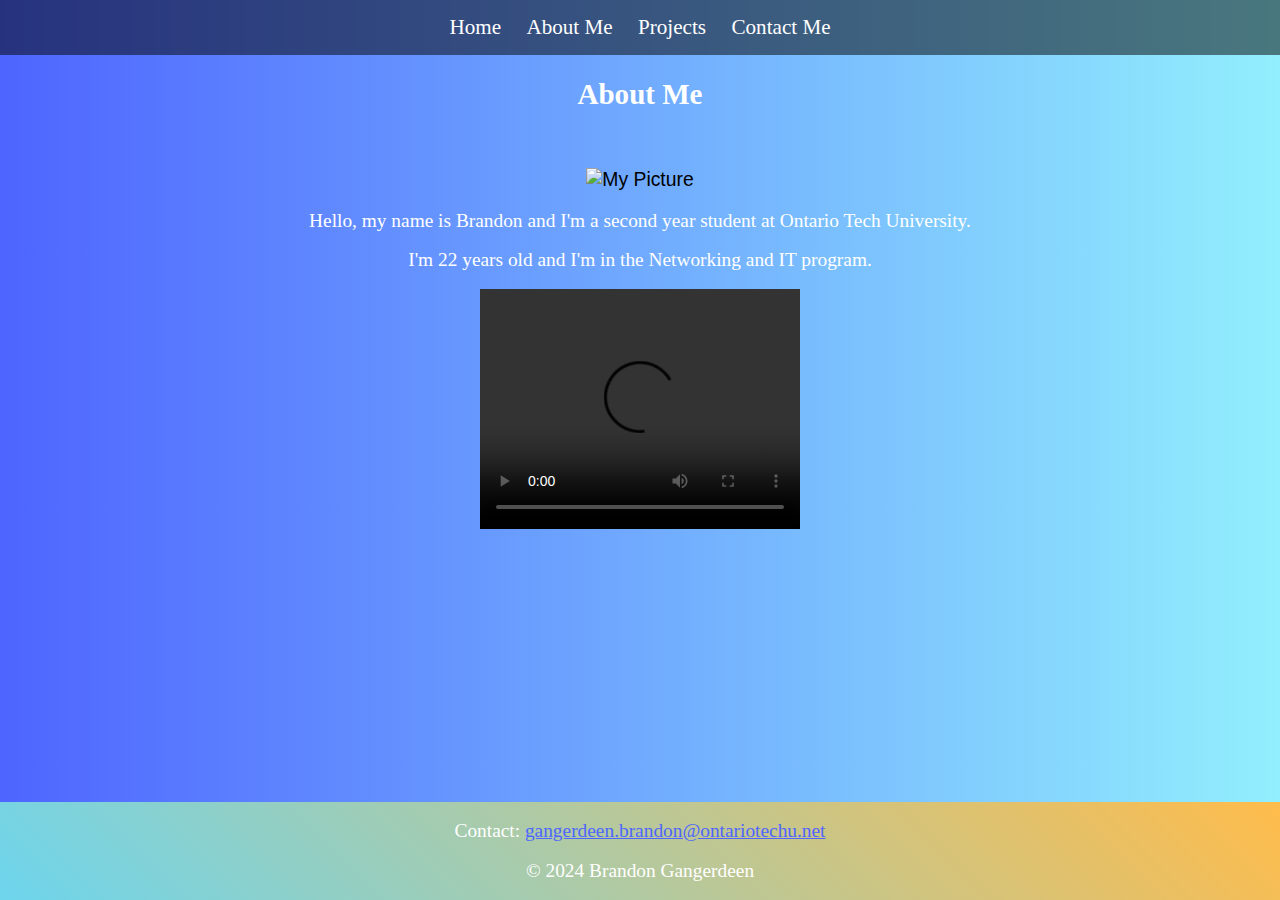
==== about.html @ 77db4f4a "Update about.html" ====
<!DOCTYPE html>
<html lang="en">
<head>
    <meta charset="UTF-8">
    <meta name="viewport" content="width=device-width, initial-scale=1.0">
    <title>About Me</title>
    <link rel="stylesheet" href="main.css">
    <link rel="stylesheet" href="tablet.css" media="screen and (max-width: 768px)">
    <link rel="stylesheet" href="mobile.css" media="screen and (max-width: 480px)">
</head>
<body>

    <header>
        <nav>
            <ul>
                <li><a href="index.html">Home</a></li>
                <li><a href="about.html">About Me</a></li>
                <li><a href="projects.html">Projects</a></li>
                <li><a href="contact.html">Contact Me</a></li>
            </ul>
        </nav>
    </header>


    <section class="about">
        <h2>About Me</h2>
        <img src="pic2.jpg" alt="My Picture">
        <p>Hello, my name is Brandon and I'm a second year student at Ontario Tech University.</p>
        <p>I'm 22 years old and I'm in the Networking and IT program.</p>
        <video width="320" height="240" controls>
            <source src="aboutme.mkv" type="video/mp4">
            Your browser does not support the video tag.
        </video>
    </section>


    <footer>
        <p>Contact: <a href="mailto:gangerdeen.brandon@ontariotechu.net">gangerdeen.brandon@ontariotechu.net</a></p>
        <p>&copy; 2024 Brandon Gangerdeen</p>
    </footer>

</body>
</html>
---- main.css ----
/* Global styles */
html, body {
    font-size: 110%;
    height: 100%;
    margin: 0;
    padding: 0;
}

body {

    background: linear-gradient(to right, #4E65FF , #92EFFD);

    display: flex;
    flex-direction: column;
    min-height: 100vh; /* Minimum height of 100% of the viewport */
    font-family: 'Work Sans', Helvetica, sans-serif;

}
.about, .projects, .contact {
    flex: 1;
    text-align: center;
    padding: 20px;
}
header {
    width: 100%;
    position: absolute;
    top: 0;
    left: 0;
    background: rgba(0, 0, 0, 0.5);
    padding: 15px 0;
    text-align: center;
}

header nav ul {
    list-style: none;
    margin: 0 auto;
    padding: 0;
    text-align: center;
}

header nav ul li {
    display: inline;
    margin: 0 10px;
}

header nav ul li a {
    
    color: white;
    text-decoration: none;
    font-family: 'Unica One', cursive;
    font-size: 1.2rem;
}

h1, h2 {
    font-family: 'Unica One', cursive;
    color: white;
    text-align: center;
    line-height: 100px;
}


p {
    font-family: 'Unica One', cursive;
    color: white;
    text-align: center;
    line-height: 20px;
}


section {
    padding: 20px;
    text-align: center;
}

footer {
    line-height: 50px;
    color: white;
    background: linear-gradient(45deg, #6dd5ed, #ffbc4b);
    text-align: center;
    position: relative;
    bottom: 0;
    width: 100%;
    

}

.header-content img {
    display: block;
    margin-left: auto;
    margin-right: auto;
    margin-top: 100px;
    max-width: 250px;
    border-radius: 8px;
}
.header-content {
    flex: 1;
    text-align: center;

}

a {
    color: #4E65FF;
    transition: color 0.2s ease-in;
}

a:hover {
    color: #1427a8;
}

/* Media Queries */
@media screen and (max-width: 768px) {
    header nav ul li {
        display: block;
        margin-bottom: 10px;
    }
}

@media screen and (max-width: 480px) {
    header {
        padding: 10px;
    }

    section {
        padding: 10px;
    }
}
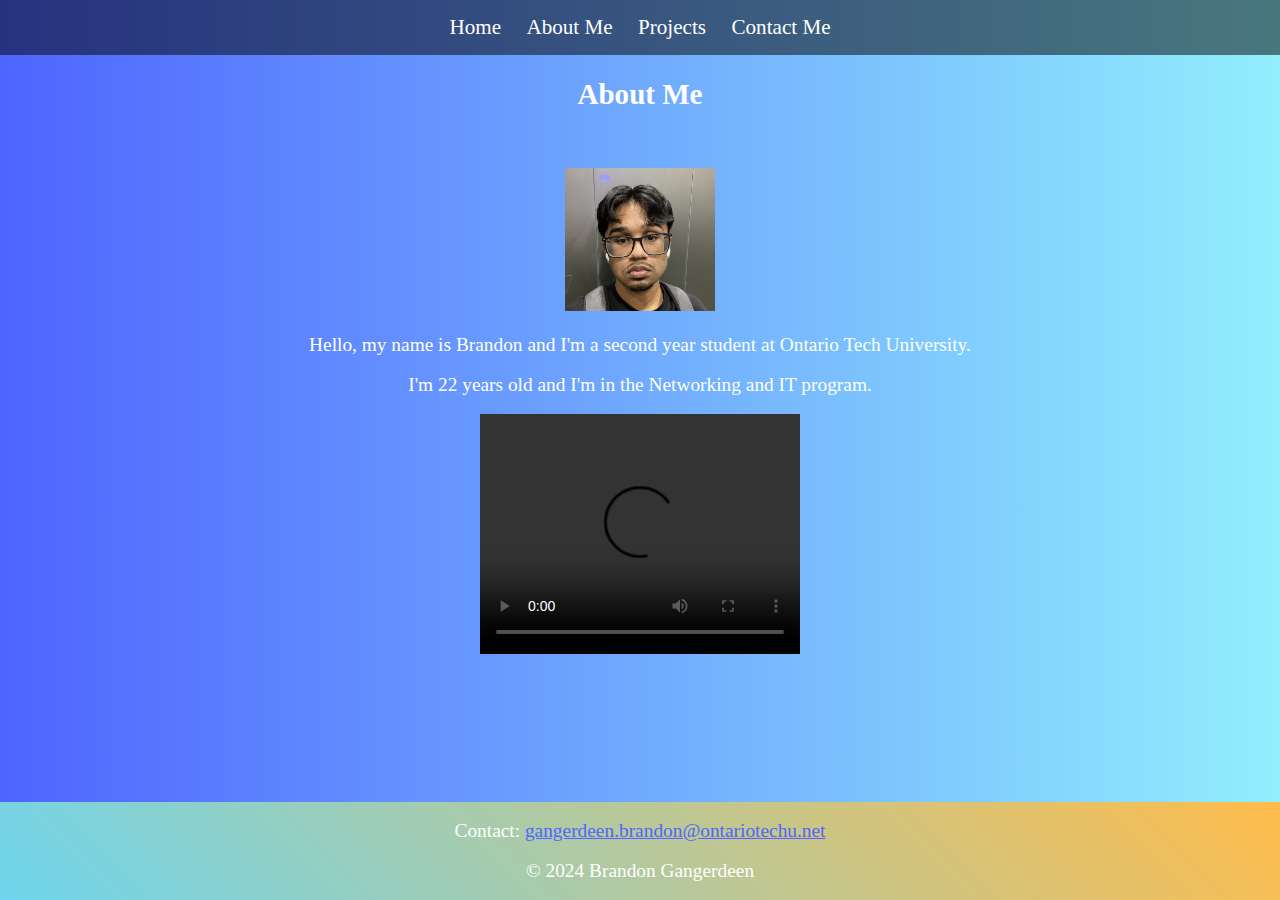
==== commit bdc028a6: "Update about.html" ====
--- a/about.html
+++ b/about.html
@@ -29,6 +29,8 @@
         <p>I'm 22 years old and I'm in the Networking and IT program.</p>
         <video width="320" height="240" controls>
             <source src="aboutme.mkv" type="video/mp4">
+            <source src="video.webm" type="video/webm">
+            <source src="video.ogg" type="video/ogg">
             Your browser does not support the video tag.
         </video>
     </section>
--- a/main.css
+++ b/main.css
@@ -1,4 +1,4 @@
-/* Global styles */
+
 html, body {
     font-size: 110%;
     height: 100%;
@@ -12,7 +12,7 @@
 
     display: flex;
     flex-direction: column;
-    min-height: 100vh; /* Minimum height of 100% of the viewport */
+    min-height: 100vh; 
     font-family: 'Work Sans', Helvetica, sans-serif;
 
 }
@@ -20,6 +20,10 @@
     flex: 1;
     text-align: center;
     padding: 20px;
+}
+
+.about img{
+    max-width: 150px;
 }
 header {
     width: 100%;
@@ -38,6 +42,25 @@
     text-align: center;
 }
 
+.projects article{
+    float:left
+}
+
+.project-description {
+    display: flex; 
+    align-items: center; 
+    justify-content: space-between; 
+}
+
+.project-description p {
+    flex: 1;
+}
+
+.project-description img {
+    max-width: 300px;
+    margin-left: 50px; 
+    height: auto; 
+}
 header nav ul li {
     display: inline;
     margin: 0 10px;
@@ -47,12 +70,12 @@
     
     color: white;
     text-decoration: none;
-    font-family: 'Unica One', cursive;
+    font-family: 'Unica One';
     font-size: 1.2rem;
 }
 
-h1, h2 {
-    font-family: 'Unica One', cursive;
+h1, h2, h3{
+    font-family: 'Unica One';
     color: white;
     text-align: center;
     line-height: 100px;
@@ -60,17 +83,12 @@
 
 
 p {
-    font-family: 'Unica One', cursive;
+    font-family: 'Unica One';
     color: white;
     text-align: center;
     line-height: 20px;
 }
 
-
-section {
-    padding: 20px;
-    text-align: center;
-}
 
 footer {
     line-height: 50px;
@@ -107,7 +125,7 @@
     color: #1427a8;
 }
 
-/* Media Queries */
+
 @media screen and (max-width: 768px) {
     header nav ul li {
         display: block;
--- a/tablet.css
+++ b/tablet.css
@@ -0,0 +1,51 @@
+/* For tablet screens between 481px and 960px width */
+html, body {
+    font-size: 100%; /* Reduce font size slightly for tablets */
+}
+
+body {
+    background: linear-gradient(to right, #4E65FF , #92EFFD);
+    display: flex;
+    flex-direction: column;
+    min-height: 100vh;
+}
+
+header {
+    padding: 10px 0;
+}
+
+header nav ul {
+    padding: 0;
+    text-align: center;
+}
+
+header nav ul li {
+    display: block; /* Stack nav items vertically */
+    margin-bottom: 10px;
+}
+
+header nav ul li a {
+    font-size: 1rem; /* Adjust font size */
+}
+
+.projects, .about, .contact {
+    padding: 15px;
+}
+
+.project-description {
+    display: flex;
+    flex-direction: column; /* Stack text and image vertically on tablet */
+    align-items: center;
+    text-align: center;
+}
+
+.project-description img {
+    max-width: 250px;
+    margin-left: 0;
+    margin-top: 15px;
+}
+
+footer {
+    font-size: 0.9rem; /* Reduce footer font size */
+    line-height: 40px;
+}
--- a/mobile.css
+++ b/mobile.css
@@ -0,0 +1,51 @@
+/* For mobile screens up to 480px width */
+html, body {
+    font-size: 90%; /* Further reduce font size for mobile */
+}
+
+body {
+    background: linear-gradient(to bottom, #4E65FF , #92EFFD); /* Adjust background for better mobile experience */
+    display: flex;
+    flex-direction: column;
+    min-height: 100vh;
+}
+
+header {
+    padding: 8px 0;
+}
+
+header nav ul {
+    padding: 0;
+    text-align: center;
+}
+
+header nav ul li {
+    display: block;
+    margin-bottom: 8px;
+}
+
+header nav ul li a {
+    font-size: 0.9rem; /* Adjust font size for mobile */
+}
+
+.projects, .about, .contact {
+    padding: 10px;
+}
+
+.project-description {
+    display: flex;
+    flex-direction: column;
+    align-items: center;
+    text-align: center;
+}
+
+.project-description img {
+    max-width: 200px;
+    margin-left: 0;
+    margin-top: 10px;
+}
+
+footer {
+    font-size: 0.8rem; /* Reduce footer font size for mobile */
+    line-height: 35px;
+}
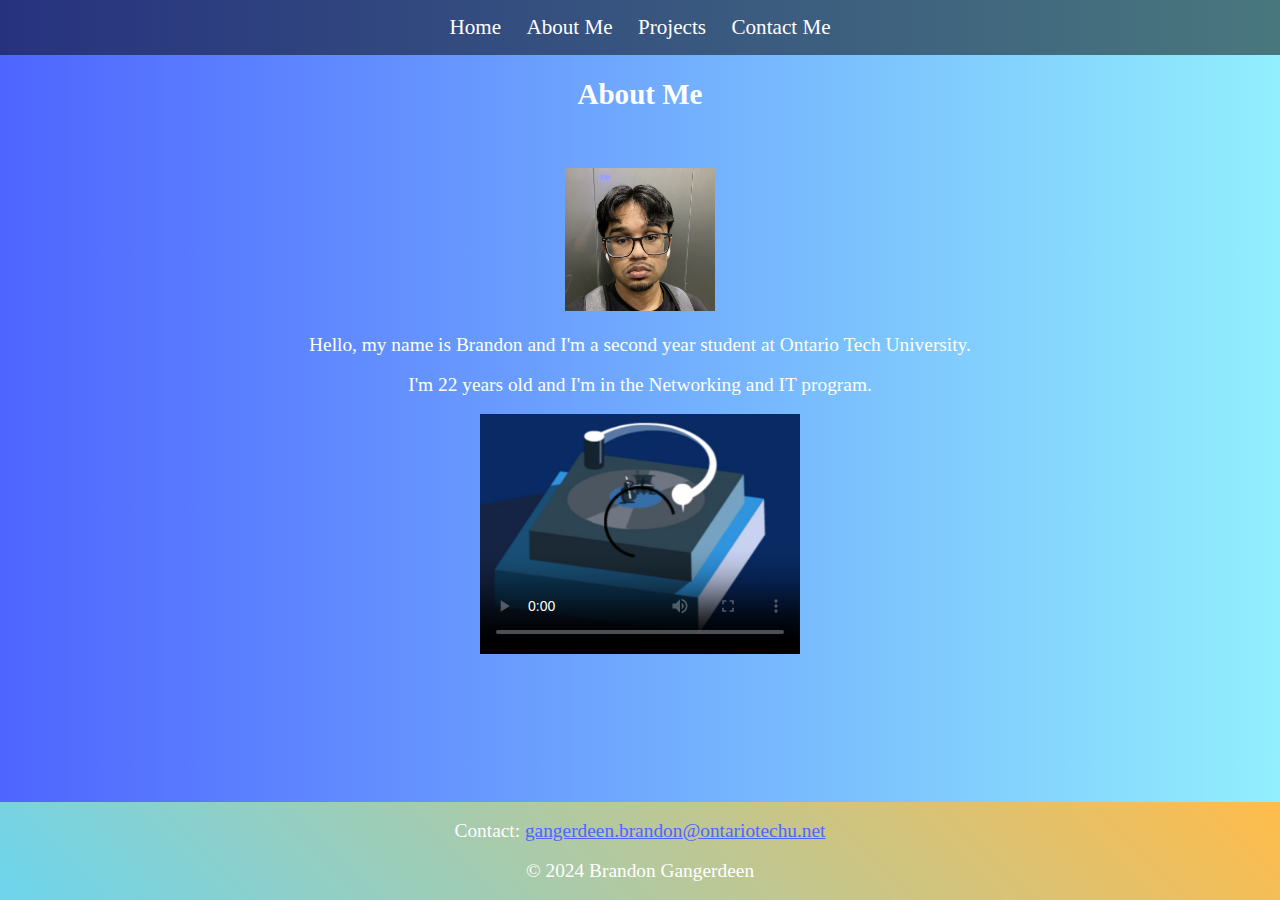
==== commit 0cb5f453: "Update about.html" ====
--- a/about.html
+++ b/about.html
@@ -27,7 +27,7 @@
         <img src="pic2.jpg" alt="My Picture">
         <p>Hello, my name is Brandon and I'm a second year student at Ontario Tech University.</p>
         <p>I'm 22 years old and I'm in the Networking and IT program.</p>
-        <video width="320" height="240" controls>
+        <video width="320" height="240" controls poster="on_record.png">
             <source src="aboutme.mkv" type="video/mp4">
             <source src="video.webm" type="video/webm">
             <source src="video.ogg" type="video/ogg">
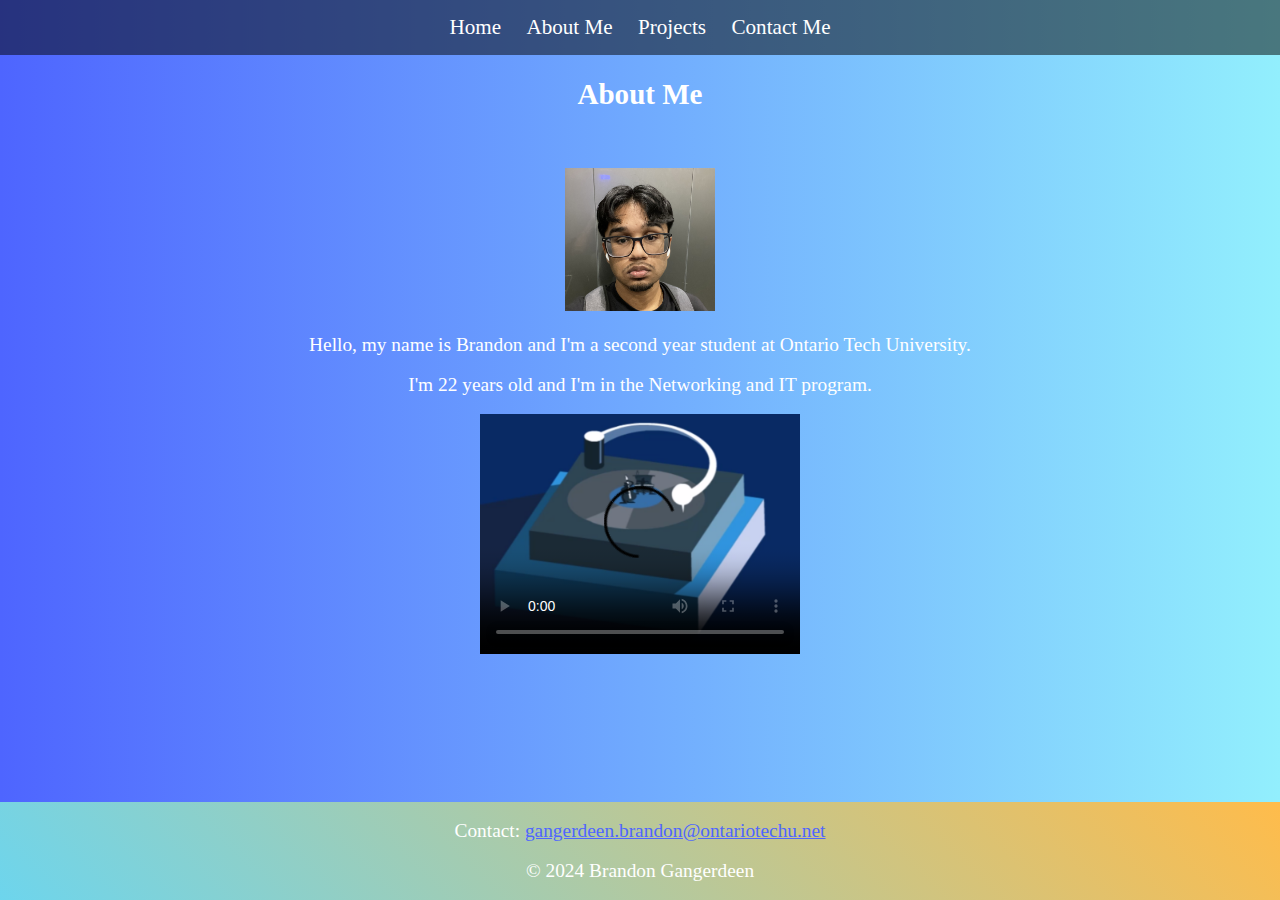
==== commit bf23fc41: "Update about.html" ====
--- a/about.html
+++ b/about.html
@@ -29,8 +29,7 @@
         <p>I'm 22 years old and I'm in the Networking and IT program.</p>
         <video width="320" height="240" controls poster="on_record.png">
             <source src="aboutme.mkv" type="video/mp4">
-            <source src="video.webm" type="video/webm">
-            <source src="video.ogg" type="video/ogg">
+            <source src="aboutme.ogv" type="video/ogg">
             Your browser does not support the video tag.
         </video>
     </section>
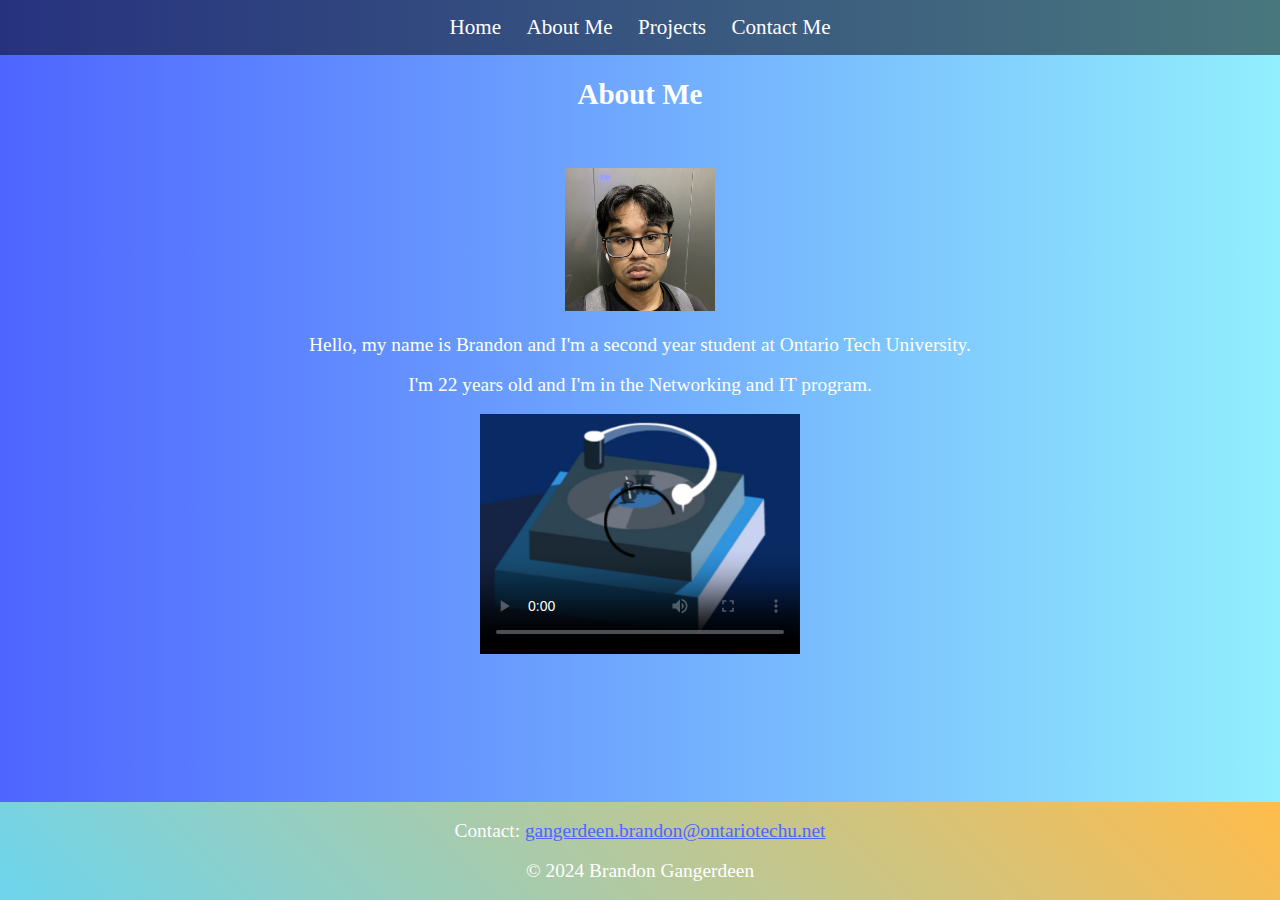
==== commit ca0b26a6: "Update about.html" ====
--- a/about.html
+++ b/about.html
@@ -5,12 +5,11 @@
     <meta name="viewport" content="width=device-width, initial-scale=1.0">
     <title>About Me</title>
     <link rel="stylesheet" href="main.css">
-    <link rel="stylesheet" href="tablet.css" media="screen and (max-width: 768px)">
-    <link rel="stylesheet" href="mobile.css" media="screen and (max-width: 480px)">
+
 </head>
 <body>
 
-    <header>
+    <header class="header-background">
         <nav>
             <ul>
                 <li><a href="index.html">Home</a></li>
--- a/main.css
+++ b/main.css
@@ -126,19 +126,3 @@
 }
 
 
-@media screen and (max-width: 768px) {
-    header nav ul li {
-        display: block;
-        margin-bottom: 10px;
-    }
-}
-
-@media screen and (max-width: 480px) {
-    header {
-        padding: 10px;
-    }
-
-    section {
-        padding: 10px;
-    }
-}
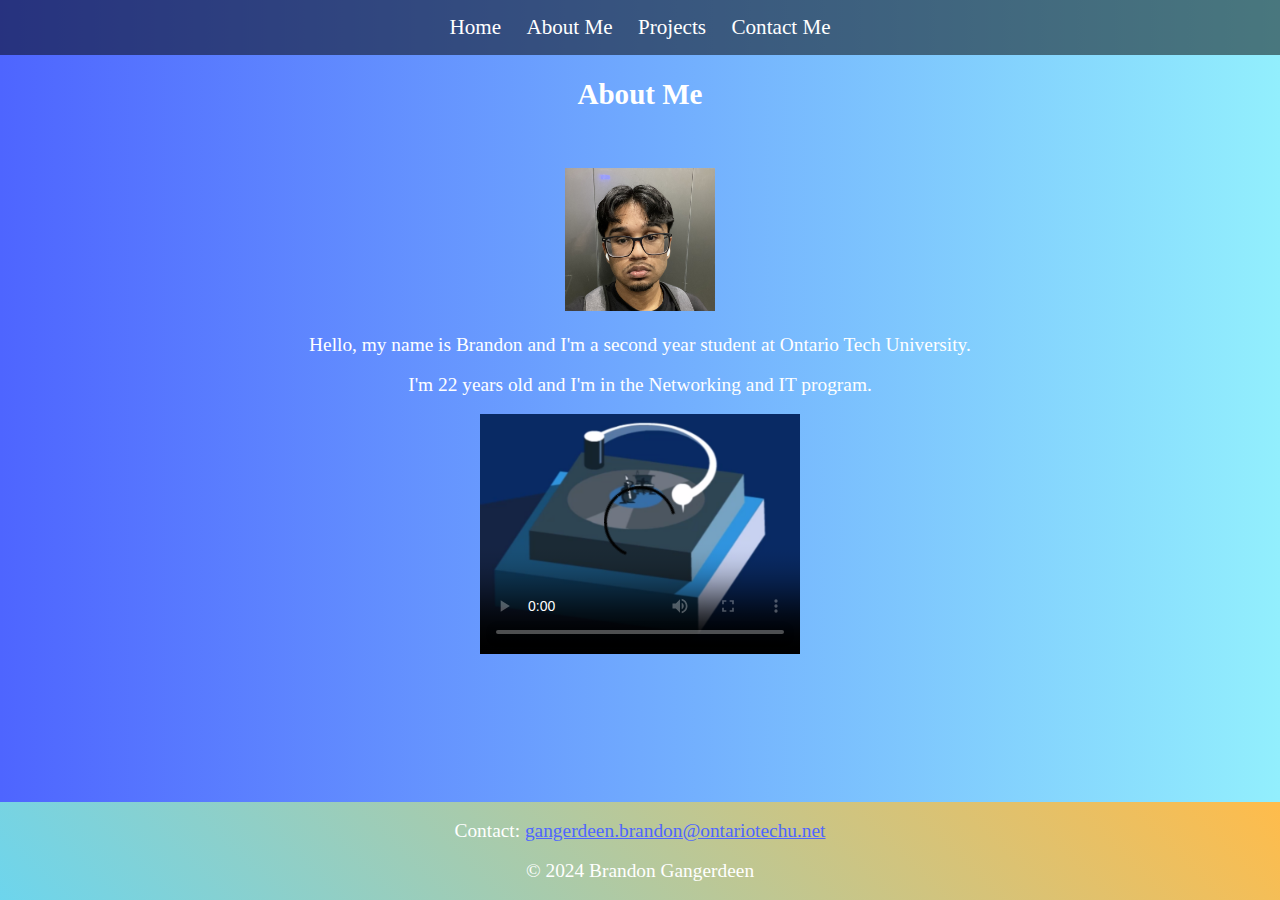
==== commit 47074620: "Update about.html" ====
--- a/about.html
+++ b/about.html
@@ -27,7 +27,7 @@
         <p>Hello, my name is Brandon and I'm a second year student at Ontario Tech University.</p>
         <p>I'm 22 years old and I'm in the Networking and IT program.</p>
         <video width="320" height="240" controls poster="on_record.png">
-            <source src="aboutme.mkv" type="video/mp4">
+            <source src="aboutme.mp4" type="video/mp4">
             <source src="aboutme.ogv" type="video/ogg">
             Your browser does not support the video tag.
         </video>
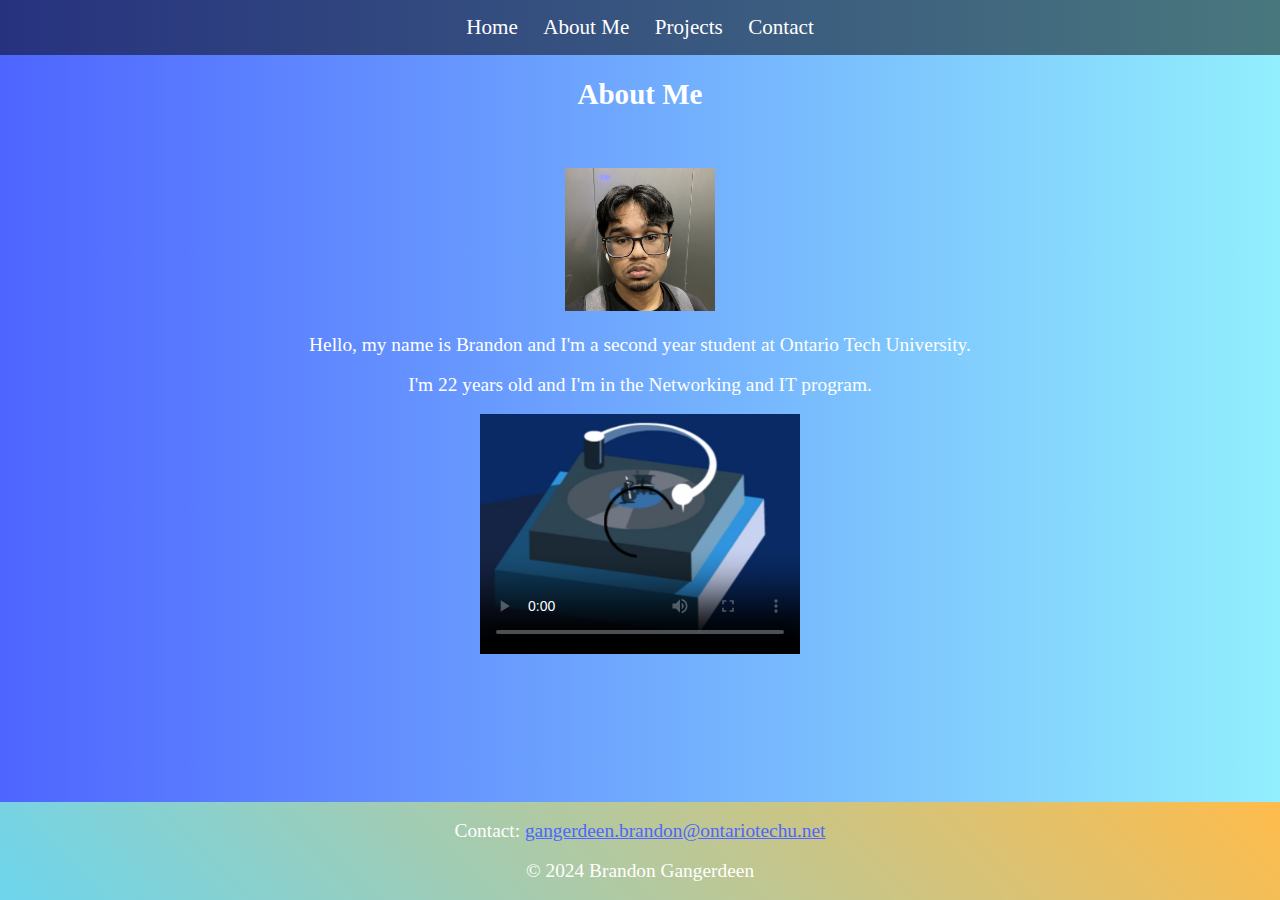
==== commit 936db798: "Update about.html" ====
--- a/about.html
+++ b/about.html
@@ -15,7 +15,7 @@
                 <li><a href="index.html">Home</a></li>
                 <li><a href="about.html">About Me</a></li>
                 <li><a href="projects.html">Projects</a></li>
-                <li><a href="contact.html">Contact Me</a></li>
+                <li><a href="contact.html">Contact</a></li>
             </ul>
         </nav>
     </header>
--- a/main.css
+++ b/main.css
@@ -45,7 +45,9 @@
 .projects article{
     float:left
 }
-
+.projects article:nth-of-type(2) {
+    margin-left: 150px;
+}
 .project-description {
     display: flex; 
     align-items: center; 
@@ -89,6 +91,32 @@
     line-height: 20px;
 }
 
+form {
+    display: flex;
+    flex-direction: column;
+    width: 400px;
+    margin: 0 auto;
+}
+
+form label, form input, form textarea {
+    margin-bottom: 15px; 
+}
+
+input[type="text"],
+input[type="email"],
+input[type="tel"],
+textarea {
+    width: 100%; 
+    padding: 8px;
+    border: 1px solid #ccc;
+    border-radius: 4px;
+    box-sizing: border-box;
+}
+
+textarea {
+    resize: none; 
+}
+
 
 footer {
     line-height: 50px;
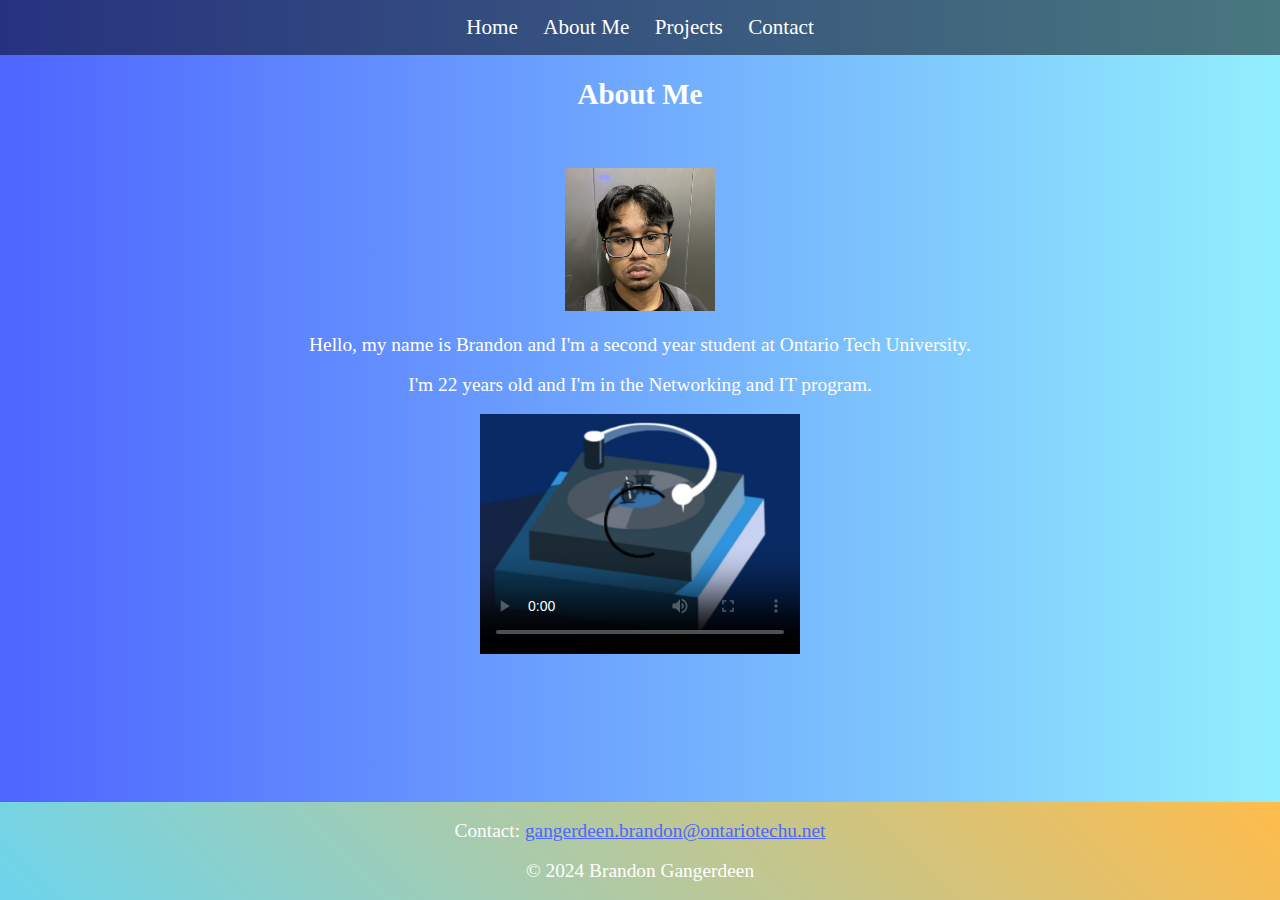
==== commit 8f9ee91b: "Update about.html" ====
--- a/about.html
+++ b/about.html
@@ -4,7 +4,9 @@
     <meta charset="UTF-8">
     <meta name="viewport" content="width=device-width, initial-scale=1.0">
     <title>About Me</title>
-    <link rel="stylesheet" href="main.css">
+    <link rel="stylesheet" href="main.css" type="text/css" media="only screen and (min-width:960px)">
+    <link rel="stylesheet" href="tablet.css" type="text/css" media="only screen and (min-width:481px) and (max-width:960px)">
+    <link rel="stylesheet" href="mobile.css" type="text/css" media="only screen and (max-width: 480px)">
 
 </head>
 <body>
--- a/tablet.css
+++ b/tablet.css
@@ -0,0 +1,155 @@
+
+html, body {
+    font-size: 110%;
+    height: 100%;
+    margin: 0;
+    padding: 0;
+}
+
+body {
+
+    background: linear-gradient(to right, #4E65FF , #92EFFD);
+
+    display: flex;
+    flex-direction: column;
+    min-height: 100vh; 
+    font-family: 'Work Sans', Verdana, Geneva, Arial, sans-serif;;
+
+}
+.about, .projects, .contact {
+    flex: 1;
+    text-align: center;
+    padding: 20px;
+}
+
+.about img{
+    max-width: 150px;
+}
+header {
+    width: 100%;
+    position: absolute;
+    top: 0;
+    left: 0;
+    background: rgba(0, 0, 0, 0.5);
+    padding: 15px 0;
+    text-align: center;
+    font-size: 50%;
+}
+
+header nav ul {
+    list-style: none;
+    margin: 0 auto;
+    padding: 0;
+    text-align: center;
+}
+
+
+.project-description {
+    display: flex; 
+}
+
+.project-description p {
+    flex: 1;
+}
+
+.project-description img {
+    max-width: 0px;
+    height: auto; 
+}
+header nav ul li {
+    display: inline;
+    margin: 0 10px;
+}
+
+header nav ul li a {
+    
+    color: white;
+    text-decoration: none;
+    font-family: 'Unica One';
+    font-size: 1.2rem;
+}
+
+h1, h2{
+    font-family: 'Unica One';
+    color: white;
+    text-align: center;
+    line-height: 100px;
+}
+
+h3{
+    font-family: 'Unica One';
+    color: white;
+    text-align: center;
+    line-height: 20px;
+}
+
+
+p {
+    font-family: 'Unica One';
+    color: white;
+    text-align: center;
+    line-height: 20px;
+}
+
+
+footer {
+    line-height: 50px;
+    color: white;
+    background: linear-gradient(45deg, #6dd5ed, #ffbc4b);
+    text-align: center;
+    position: relative;
+    bottom: 0;
+    width: 100%;
+    
+
+}
+
+form {
+    display: flex;
+    flex-direction: column;
+    width: 400px;
+    margin: 0 auto;
+}
+
+form label, form input, form textarea {
+    margin-bottom: 15px; 
+}
+
+input[type="text"],
+input[type="email"],
+input[type="tel"],
+textarea {
+    width: 100%; 
+    padding: 8px;
+    border: 1px solid #ccc;
+    border-radius: 4px;
+    box-sizing: border-box;
+}
+
+textarea {
+    resize: none; 
+}
+
+
+.header-content img {
+    display: block;
+    margin-left: auto;
+    margin-right: auto;
+    margin-top: 100px;
+    max-width: 250px;
+    border-radius: 8px;
+}
+
+.header-content {
+    flex: 1;
+    text-align: center;
+}
+
+a {
+    color: #4E65FF;
+    transition: color 0.2s ease-in;
+}
+
+a:hover {
+    color: #1427a8;
+}
--- a/mobile.css
+++ b/mobile.css
@@ -0,0 +1,151 @@
+
+html, body {
+    font-size: 110%;
+    height: 100%;
+    margin: 0;
+    padding: 0;
+}
+
+body {
+
+    background: linear-gradient(to right, #4E65FF , #92EFFD);
+
+    display: flex;
+    flex-direction: column;
+    min-height: 100vh; 
+    font-family: 'Work Sans', Verdana, Geneva, Arial, sans-serif;;
+
+}
+.about, .projects, .contact {
+    flex: 1;
+    text-align: center;
+    padding: 20px;
+}
+
+.about img{
+    max-width: 150px;
+}
+
+
+
+}
+header {
+    width: 100%;
+    position: absolute;
+    top: 0;
+    left: 0;
+    background: rgba(0, 0, 0, 0.5);
+    padding: 15px 0;
+    text-align: center;
+    font-size: 50%;
+}
+
+header nav ul {
+    list-style: none;
+    margin: 0 auto;
+    padding: 0;
+    text-align: center;
+}
+
+
+.project-description {
+    display: flex; 
+}
+
+.project-description p {
+    flex: 1;
+}
+
+.project-description img {
+    max-width: 0px;
+    height: auto; 
+}
+header nav ul li {
+    display: inline;
+    margin: 0 10px;
+}
+
+header nav ul li a {
+    
+    color: white;
+    text-decoration: none;
+    font-family: 'Unica One';
+    font-size: 1.2rem;
+}
+
+h1, h2{
+    font-family: 'Unica One';
+    color: white;
+    text-align: center;
+    line-height: 100px;
+}
+
+h3{
+    font-family: 'Unica One';
+    color: white;
+    text-align: center;
+    line-height: 20px;
+}
+
+
+p {
+    font-family: 'Unica One';
+    color: white;
+    text-align: center;
+    line-height: 20px;
+}
+
+
+footer {
+    line-height: 50px;
+    color: white;
+    background: linear-gradient(45deg, #6dd5ed, #ffbc4b);
+    text-align: center;
+    position: relative;
+    bottom: 0;
+    width: 100%;
+    
+
+}
+
+form {
+    display: flex;
+    flex-direction: column;
+    width: 200px;
+    margin: 0 auto;
+}
+
+form label, form input, form textarea {
+    margin-bottom: 15px; 
+}
+
+input[type="text"],
+input[type="email"],
+input[type="tel"],
+textarea {
+    width: 80%;
+}
+
+
+.header-content img {
+    display: block;
+    margin-left: auto;
+    margin-right: auto;
+    margin-top: 100px;
+    max-width: 250px;
+    border-radius: 8px;
+}
+
+.header-content {
+    flex: 1;
+    text-align: center;
+}
+
+a {
+    color: #4E65FF;
+    transition: color 0.2s ease-in;
+}
+
+a:hover {
+    color: #1427a8;
+}
